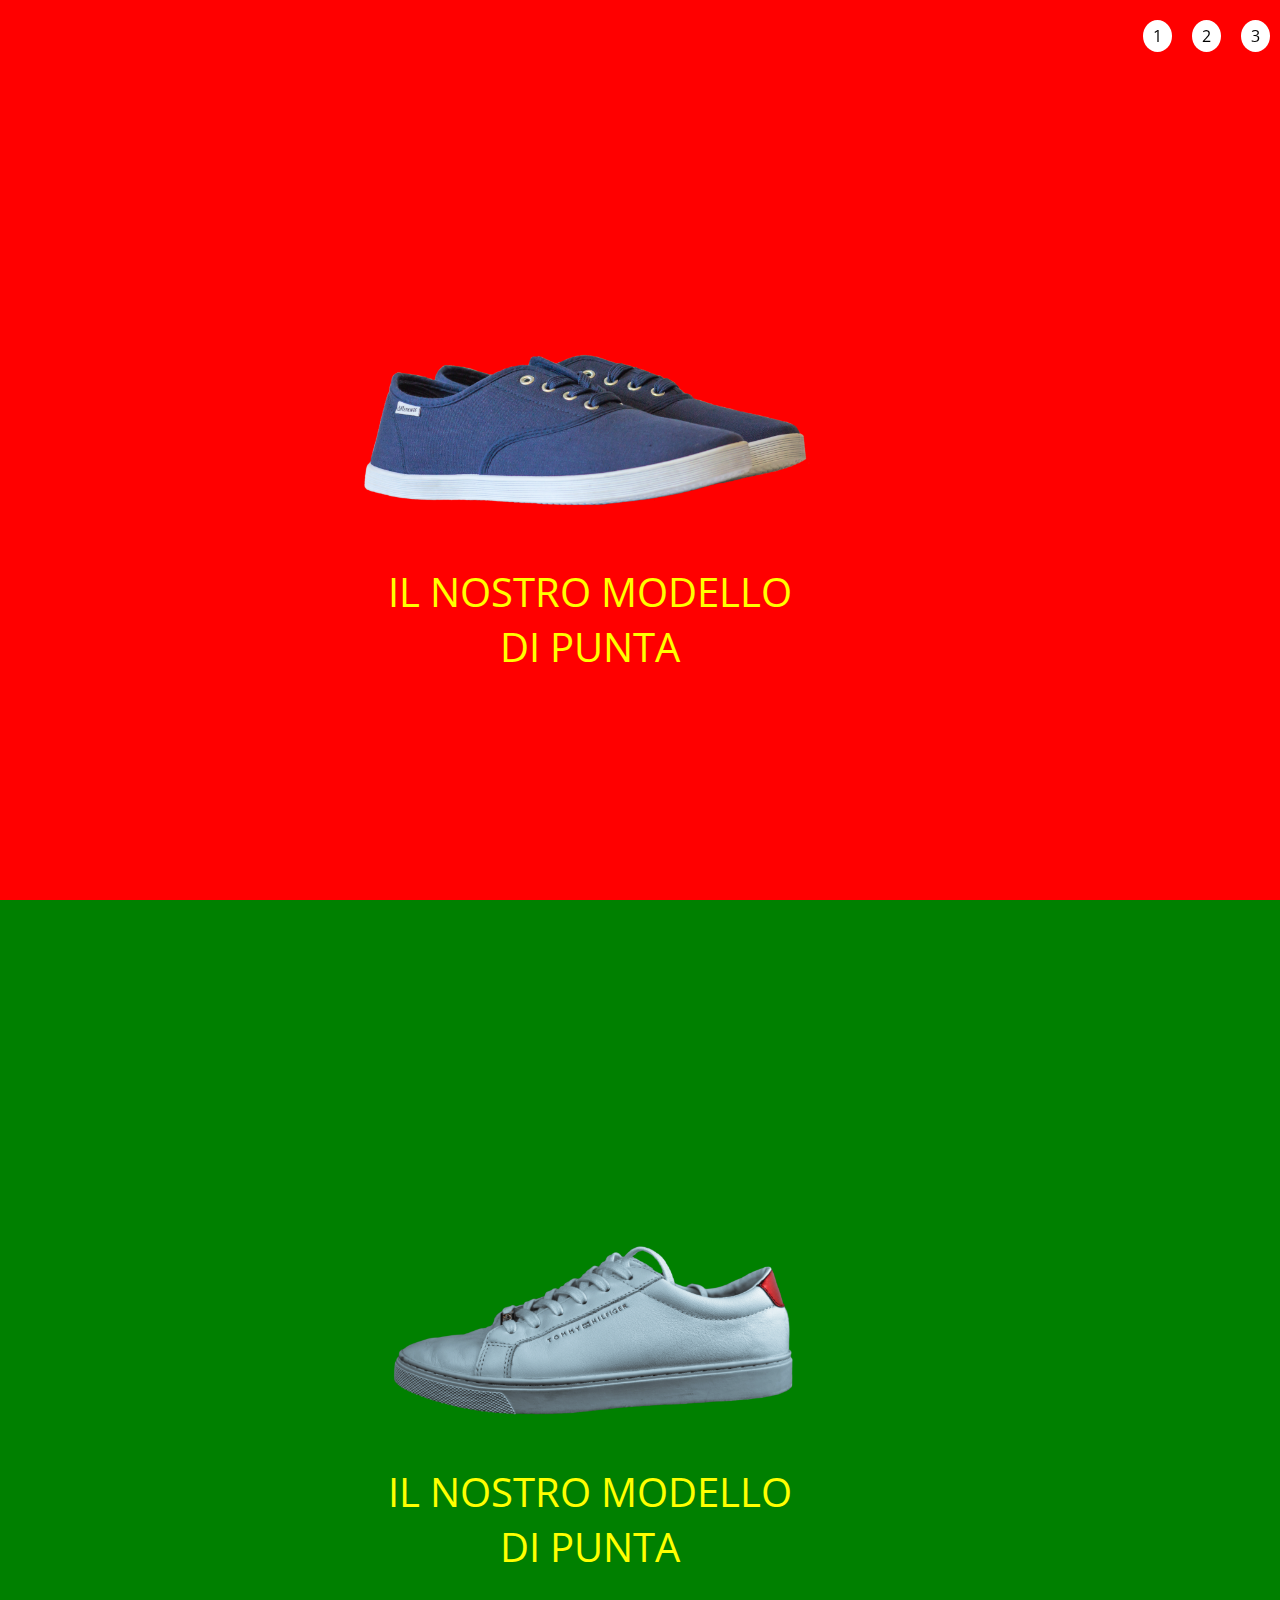
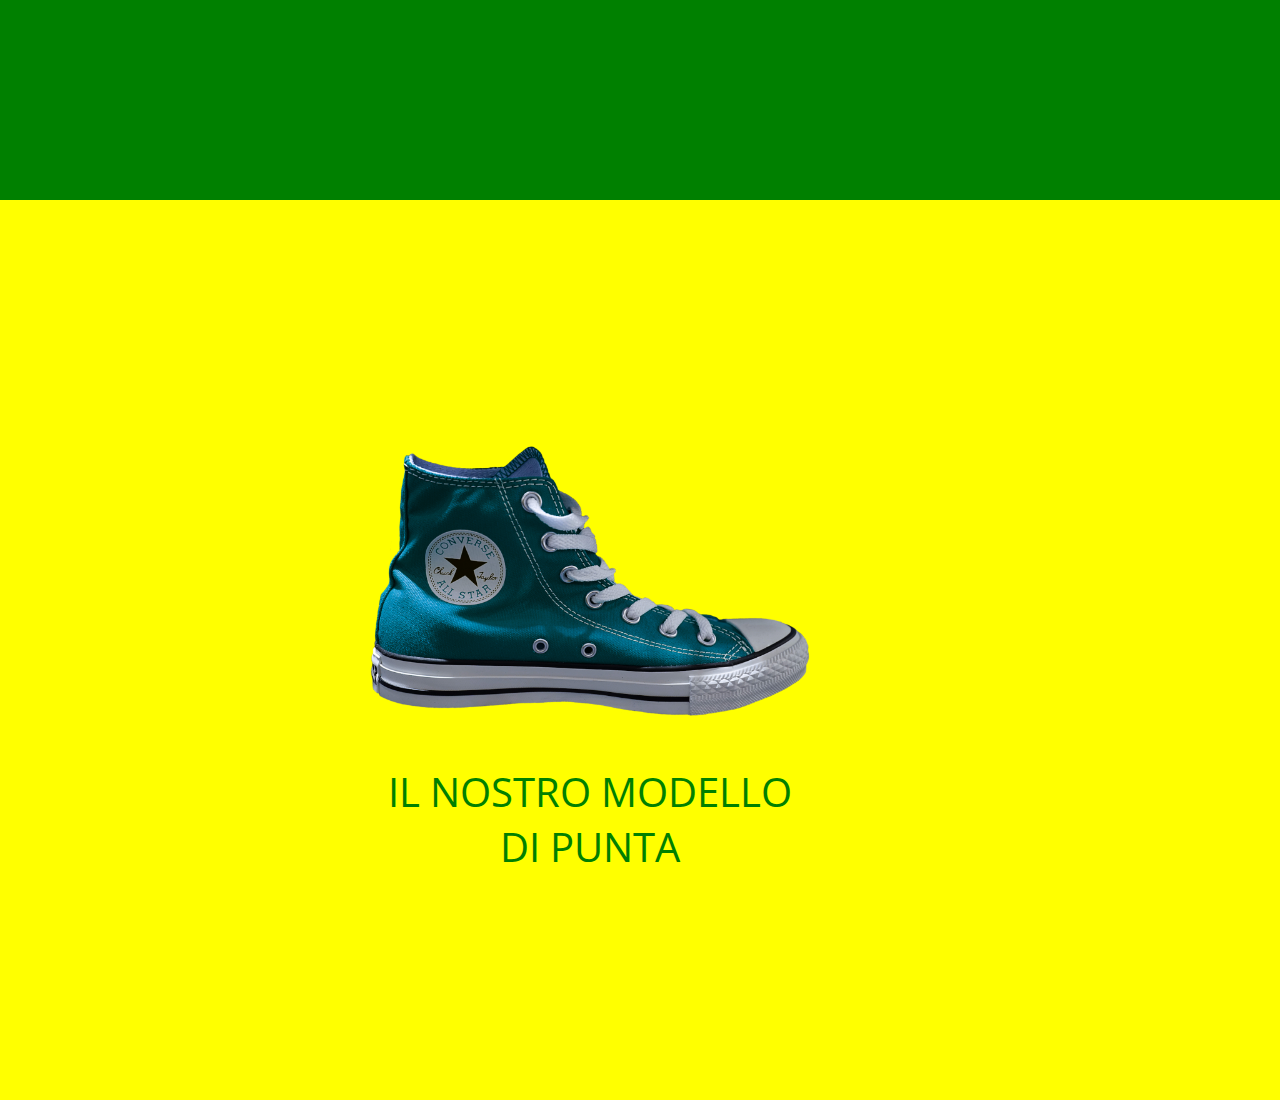
==== BONUS/index.html @ 866e1216 "[FEAT][STYLE]Add bonus" ====
<!DOCTYPE html>
<html lang="en">
<head>
    <meta charset="UTF-8">
    <meta http-equiv="X-UA-Compatible" content="IE=edge">
    <meta name="viewport" content="width=device-width, initial-scale=1.0">
    <title>Shoes</title>
    <link rel="preconnect" href="https://fonts.googleapis.com">
    <link rel="preconnect" href="https://fonts.gstatic.com" crossorigin>
    <link href="https://fonts.googleapis.com/css2?family=Open+Sans:wght@800&display=swap" rel="stylesheet">
    <link rel="stylesheet" href="./CSS/style.css">
</head>
<body>
    <!-- HEADER -->
    <header>
        <div class="container">
            <div class="row">
                <div class="content-header">
                    <div class="col-header">
                        <a href="#">1</a>
                    </div>
                    <div class="col-header">
                        <a href="#">2</a>
                    </div>
                    <div class="col-header">
                        <a href="#">3</a>
                    </div>
                </div>
            </div>
        </div>
    </header>
    <!-- END HEADER -->
    <!-- MAIN -->
    <main>
        <div class="container">
            <div class="row">
                <div class="content-main-red">
                    <div class="col-main">
                        <img id="img" src="./img/01.png" alt="img-1">     
                        <p class="p">IL NOSTRO MODELLO <br> DI PUNTA</p>
                    </div>
                </div>
            </div>
        </div>
        <div class="container">
            <div class="row">
                <div class="content-main-green">
                    <div class="col-main">
                        <img id="img" src="./img/02.png" alt="img-2">
                        <p class="p">IL NOSTRO MODELLO <br> DI PUNTA</p>
                    </div>
                </div>
            </div>
        </div>
        <div class="container">
            <div class="row">
                <div class="content-main-yellow">
                    <div class="col-main">
                        <img id="img" src="./img/03.png" alt="img-3">
                        <p class="p p-3">IL NOSTRO MODELLO <br> DI PUNTA</p>
                    </div>
                </div>
            </div>
        </div>
    </main>
    <!-- END MAIN -->
</body>
</html>
---- BONUS/CSS/style.css ----
*{
    margin: 0;
    padding: 0;
    box-sizing: border-box;
}

body{
    font-family: 'Open Sans', sans-serif;
}

header{
    position: fixed;
    top: 0;
    left: 0;
    right: 0;
    z-index: 100;
}

.col-main{
    width: 600px;
    position: absolute;
    top: 50%;
    left: 50%;
    transform: translate(-50%,-50%);
}
/* UTILITIES */
.container{
    width: 100%;
}
.row{
    width: 100%;
}
/* END UTILITIES */
/* HEADER */
.content-header{
    height: 60px;
    display: flex;
    justify-content: flex-end;
}

.col-header{
    width: calc(100% / 3 -35px);
    margin: 25px 10px;
}

a{
    border-radius: 50%;
    background-color: white;
    color: black;
    padding: 5px 10px;
    text-decoration: none;
}


/* END HEADER */
/* MAIN */

.content-main-red{
    width: 100%;
    height: 100vh;
    background-color: red;
    position: relative;
}

.content-main-green{
    width: 100%;
    height: 100vh;
    background-color: green;
    position: relative;
}

.content-main-yellow{
    width: 100%;
    height: 100vh;
    background-color: yellow;
    position: relative;
}

#img{
    width: 500px;
    text-align: center;
}

.p{
    width: 500px;
    font-size: 40px;
    color: yellow;
    text-align: center;
}

.p-3{
    color: green;
}
/* END MAIN */
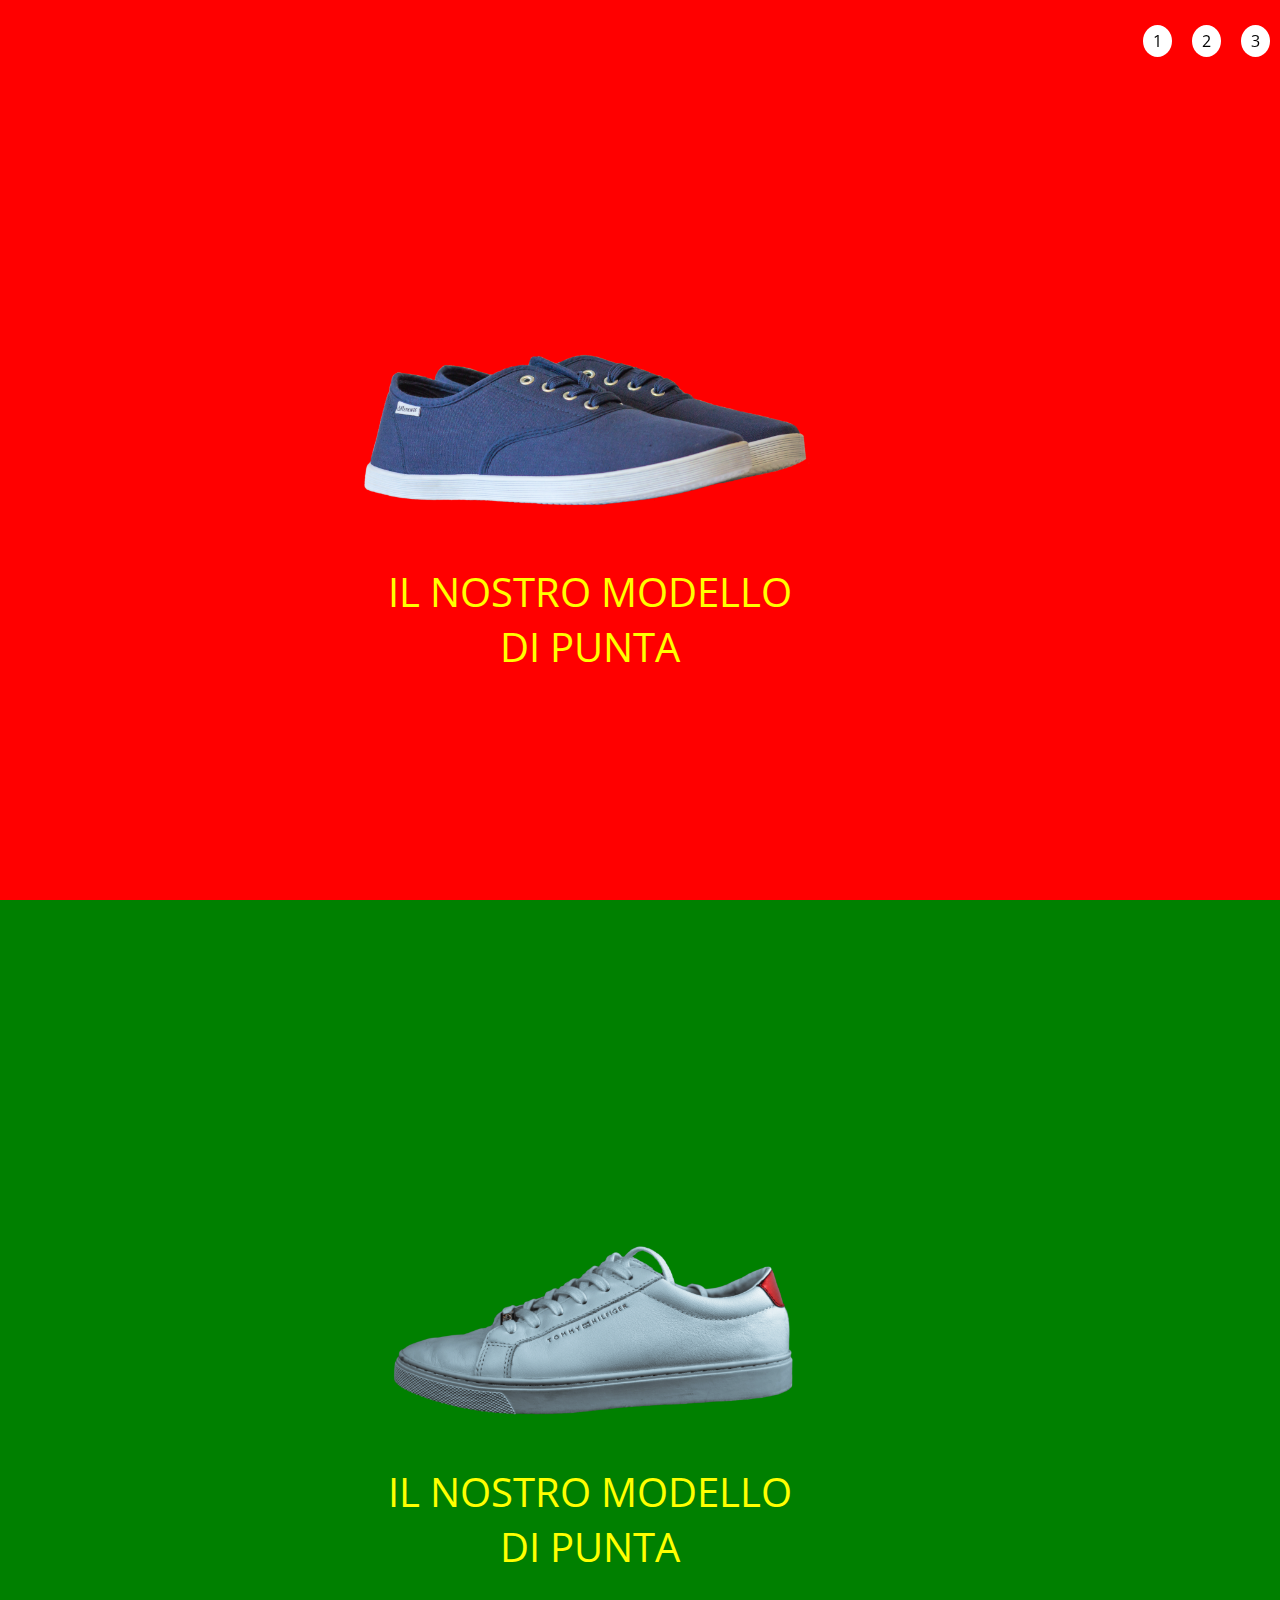
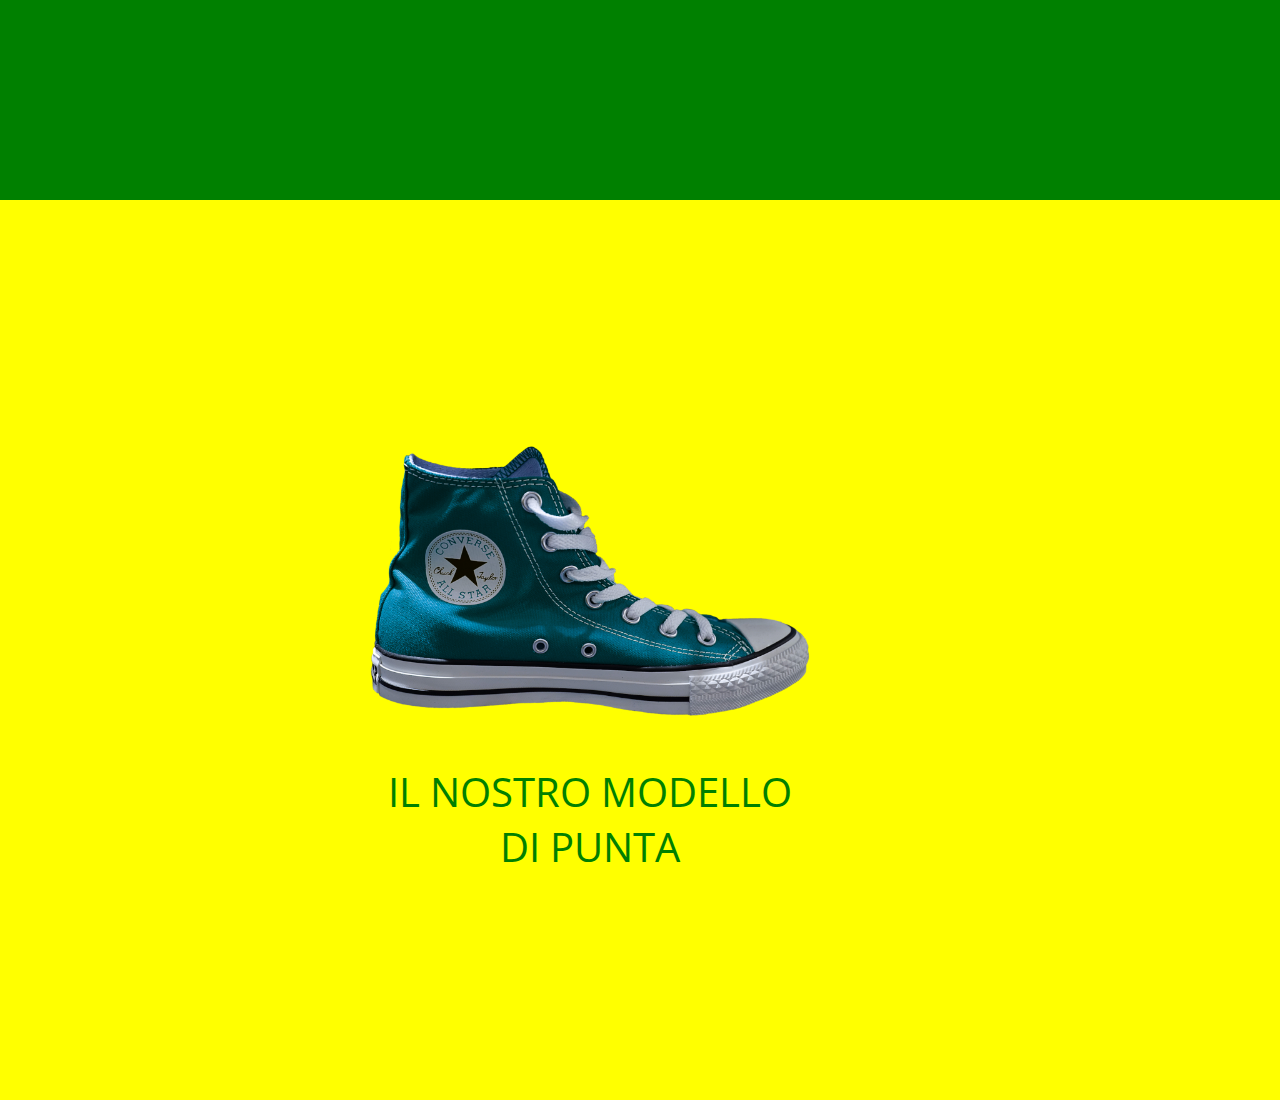
==== commit 420e3eae: "Exercise finisched" ====
--- a/BONUS/index.html
+++ b/BONUS/index.html
@@ -17,13 +17,13 @@
             <div class="row">
                 <div class="content-header">
                     <div class="col-header">
-                        <a href="#">1</a>
+                        <p class="number">1</p>
                     </div>
                     <div class="col-header">
-                        <a href="#">2</a>
+                        <p class="number">2</p>
                     </div>
                     <div class="col-header">
-                        <a href="#">3</a>
+                        <p class="number">3</p>
                     </div>
                 </div>
             </div>
--- a/BONUS/CSS/style.css
+++ b/BONUS/CSS/style.css
@@ -14,6 +14,10 @@
     left: 0;
     right: 0;
     z-index: 100;
+}
+
+main{
+    height:100vh;
 }
 
 .col-main{
@@ -43,7 +47,7 @@
     margin: 25px 10px;
 }
 
-a{
+.number{
     border-radius: 50%;
     background-color: white;
     color: black;
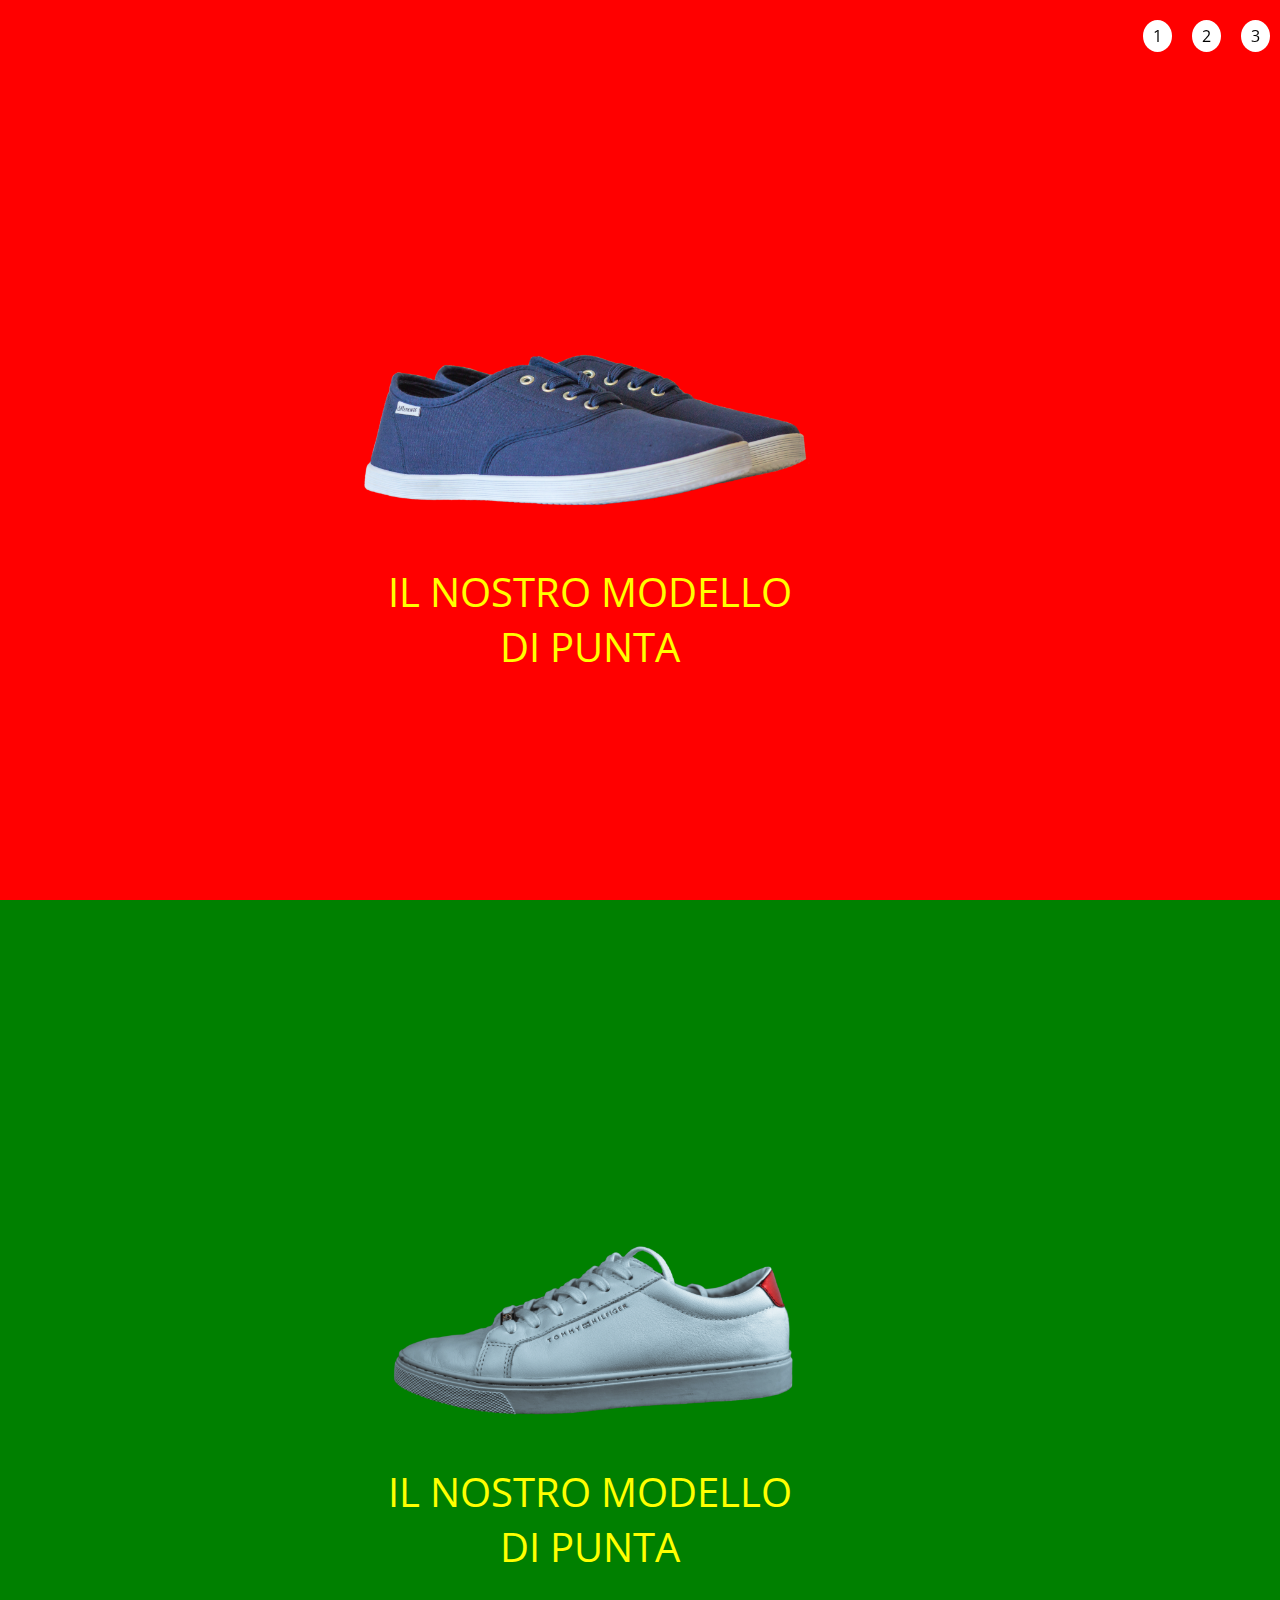
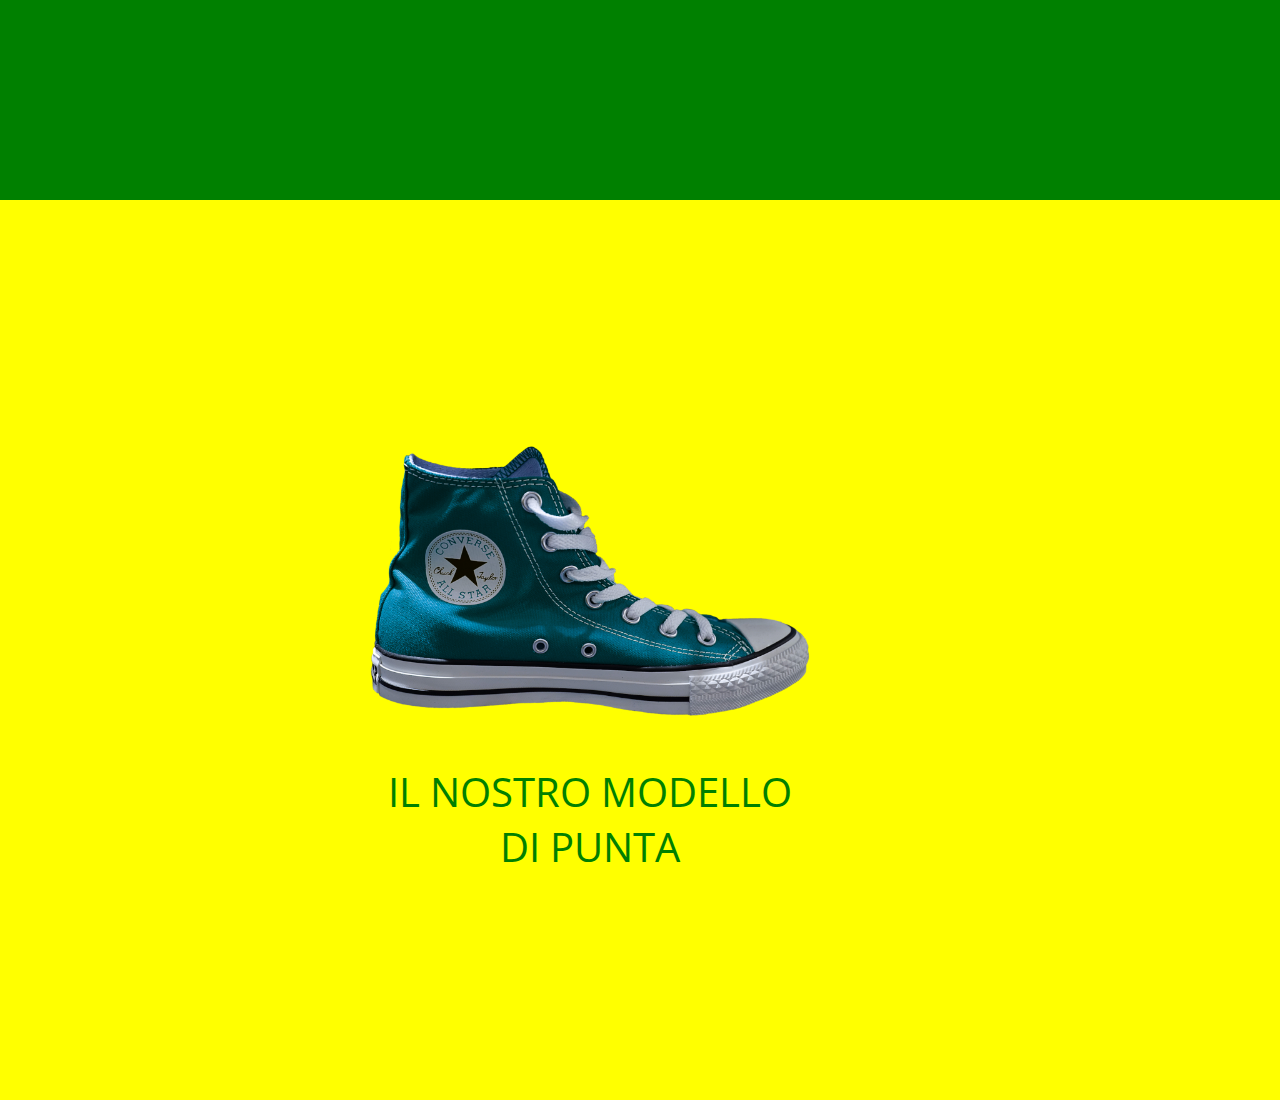
==== commit 3402e4ac: "[FEAT][STYLE]Add bonus" ====
--- a/BONUS/index.html
+++ b/BONUS/index.html
@@ -17,13 +17,13 @@
             <div class="row">
                 <div class="content-header">
                     <div class="col-header">
-                        <p class="number">1</p>
+                        <a href="#content-main-red">1</a>
                     </div>
                     <div class="col-header">
-                        <p class="number">2</p>
+                        <a href="#content-main-green">2</a>
                     </div>
                     <div class="col-header">
-                        <p class="number">3</p>
+                        <a href="#content-main-yellow">3</a>
                     </div>
                 </div>
             </div>
@@ -34,7 +34,7 @@
     <main>
         <div class="container">
             <div class="row">
-                <div class="content-main-red">
+                <div id="content-main-red">
                     <div class="col-main">
                         <img id="img" src="./img/01.png" alt="img-1">     
                         <p class="p">IL NOSTRO MODELLO <br> DI PUNTA</p>
@@ -44,7 +44,7 @@
         </div>
         <div class="container">
             <div class="row">
-                <div class="content-main-green">
+                <div id="content-main-green">
                     <div class="col-main">
                         <img id="img" src="./img/02.png" alt="img-2">
                         <p class="p">IL NOSTRO MODELLO <br> DI PUNTA</p>
@@ -54,7 +54,7 @@
         </div>
         <div class="container">
             <div class="row">
-                <div class="content-main-yellow">
+                <div id="content-main-yellow">
                     <div class="col-main">
                         <img id="img" src="./img/03.png" alt="img-3">
                         <p class="p p-3">IL NOSTRO MODELLO <br> DI PUNTA</p>
--- a/BONUS/CSS/style.css
+++ b/BONUS/CSS/style.css
@@ -8,16 +8,16 @@
     font-family: 'Open Sans', sans-serif;
 }
 
+main{
+    height:100vh;
+}
+
 header{
     position: fixed;
     top: 0;
     left: 0;
     right: 0;
     z-index: 100;
-}
-
-main{
-    height:100vh;
 }
 
 .col-main{
@@ -47,7 +47,7 @@
     margin: 25px 10px;
 }
 
-.number{
+a{
     border-radius: 50%;
     background-color: white;
     color: black;
@@ -59,21 +59,21 @@
 /* END HEADER */
 /* MAIN */
 
-.content-main-red{
+#content-main-red{
     width: 100%;
     height: 100vh;
     background-color: red;
     position: relative;
 }
 
-.content-main-green{
+#content-main-green{
     width: 100%;
     height: 100vh;
     background-color: green;
     position: relative;
 }
 
-.content-main-yellow{
+#content-main-yellow{
     width: 100%;
     height: 100vh;
     background-color: yellow;
